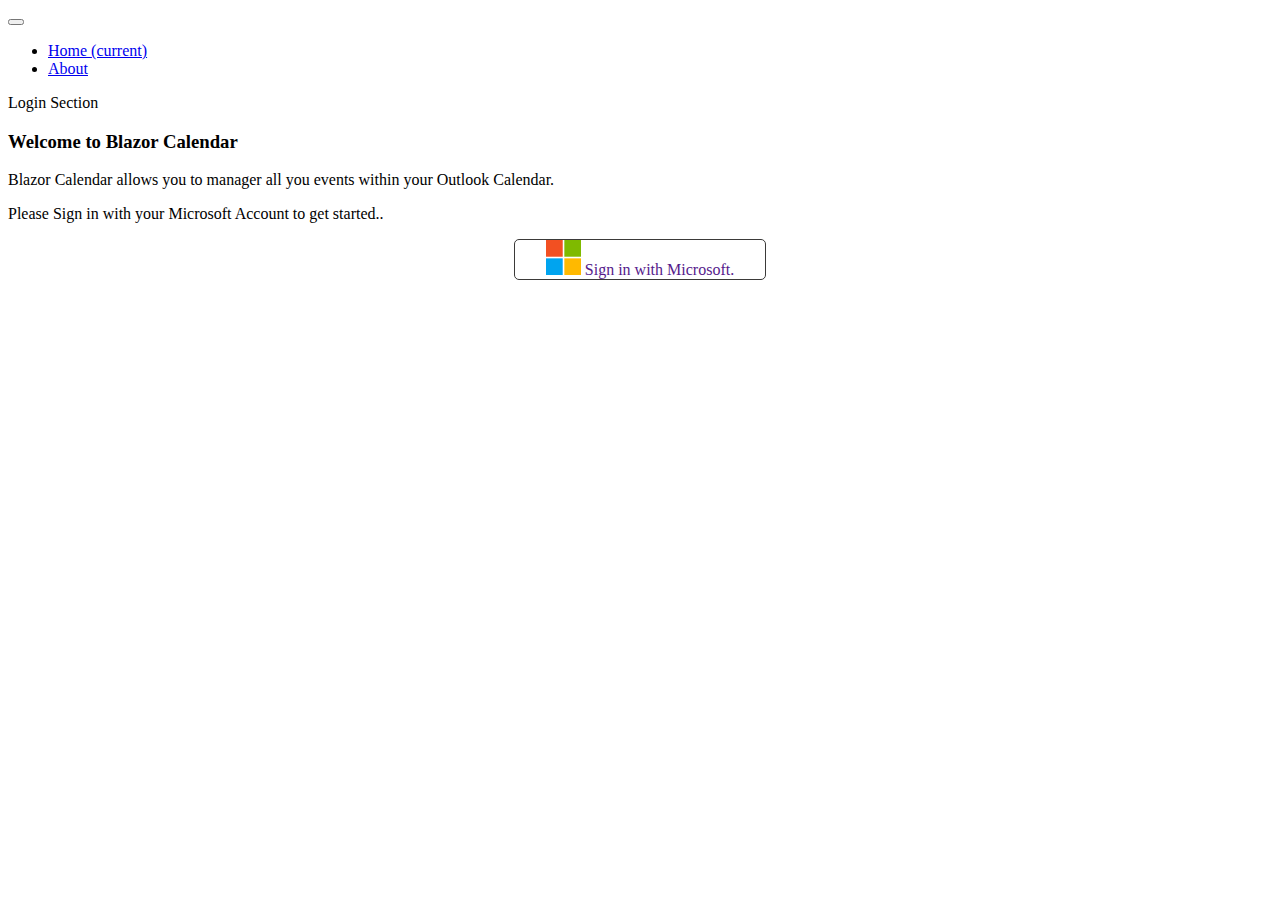
==== index.html @ 27e0ec33 "Desing the App UI with HTML, CSS and Fluent UI" ====
<!DOCTYPE html>
<html lang="en">

<head>
  <meta charset="UTF-8">
  <meta name="viewport" content="width=device-width, initial-scale=1.0">
  <title>Blazor Calendar </title>

  <!-- Main Style for the web app-->
  <link rel="stylesheet" href="Assets/css/main.css">
  <!-- bootstrap -->

  <link rel="stylesheet" href="https://stackpath.bootstrapcdn.com/bootstrap/4.5.0/css/bootstrap.min.css"
    integrity="sha384-9aIt2nRpC12Uk9gS9baDl411NQApFmC26EwAOH8WgZl5MYYxFfc+NcPb1dKGj7Sk" crossorigin="anonymous">

  <!-- Fluent UI Style -->
  <link rel="stylesheet"
    href="https://static2.sharepointonline.com/files/fabric/office-ui-fabric-core/11.0.0/css/fabric.min.css" />
</head>

<body>
  <!-- Navbar -->
  <nav class="navbar navbar-expand-lg navbar-light bg-light">
    <a class="navbar-brand" href="#"><div class="ms-BrandIcon--icon48  ms-BrandIcon--outlook" /></div></a>
    <button class="navbar-toggler" type="button" data-toggle="collapse" data-target="#navbarText"
      aria-controls="navbarText" aria-expanded="false" aria-label="Toggle navigation">
      <span class="navbar-toggler-icon"></span>
    </button>
    <div class="collapse navbar-collapse" id="navbarText">
      <ul class="navbar-nav mr-auto">
        <li class="nav-item active">
          <a class="nav-link" href="#">Home <span class="sr-only">(current)</span></a>
        </li>
         <li class="nav-item">
          <a class="nav-link" href="#">About</a>
        </li>
      </ul>
      <span class="navbar-text">
       Login Section
      </span>
    </div>
  </nav>
  
  <!-- Header -->
  <head>
    <h3 class="ms-fontSize-42 ms-fontweight-regular">Welcome to Blazor Calendar</h3>
    <p class="ms-fontSize-14 ms-fontweight-regular">Blazor Calendar allows you to manager all you events within your Outlook Calendar.</p>
    
    <!-- NotAutheticated Users  -->
    <p class="ms-fontSize-14 ms-fontweight-regular">Please Sign in with your Microsoft Account to get started..</p>
  <a href="" class="microsoft-login-button shadow-effect"><img  src="Assets/images/microsft.png"> Sign in with Microsoft.</a>
  </head>
</body>

</html>
---- Assets/css/main.css ----
header{
  padding:  20px;
}

.microsoft-login-button{
  display: block;
  margin: auto;
  margin-top: 10px;
  width: 250px;
  border-radius: 5px;
  padding: 5 7px;
  border: 1px solid #3b3a39;
  background-color: white;
  text-decoration: none;
  text-align: center;
}

.microsoft-login-button:hover{
  text-decoration: none;
  color: #3b3a39;
}

.microsoft-login-button img{
  width: 35px;
}

.shadow-effect{
  transition: 0.3s;
}

.shadow-effect:hover {

  -webkit-box-shadow: 0px 4px 15px -6px rgba(0,0,0,0.75);
-moz-box-shadow: 0px 4px 15px -6px rgba(0,0,0,0.75);
box-shadow: 0px 4px 15px -6px rgba(0,0,0,0.75);

}
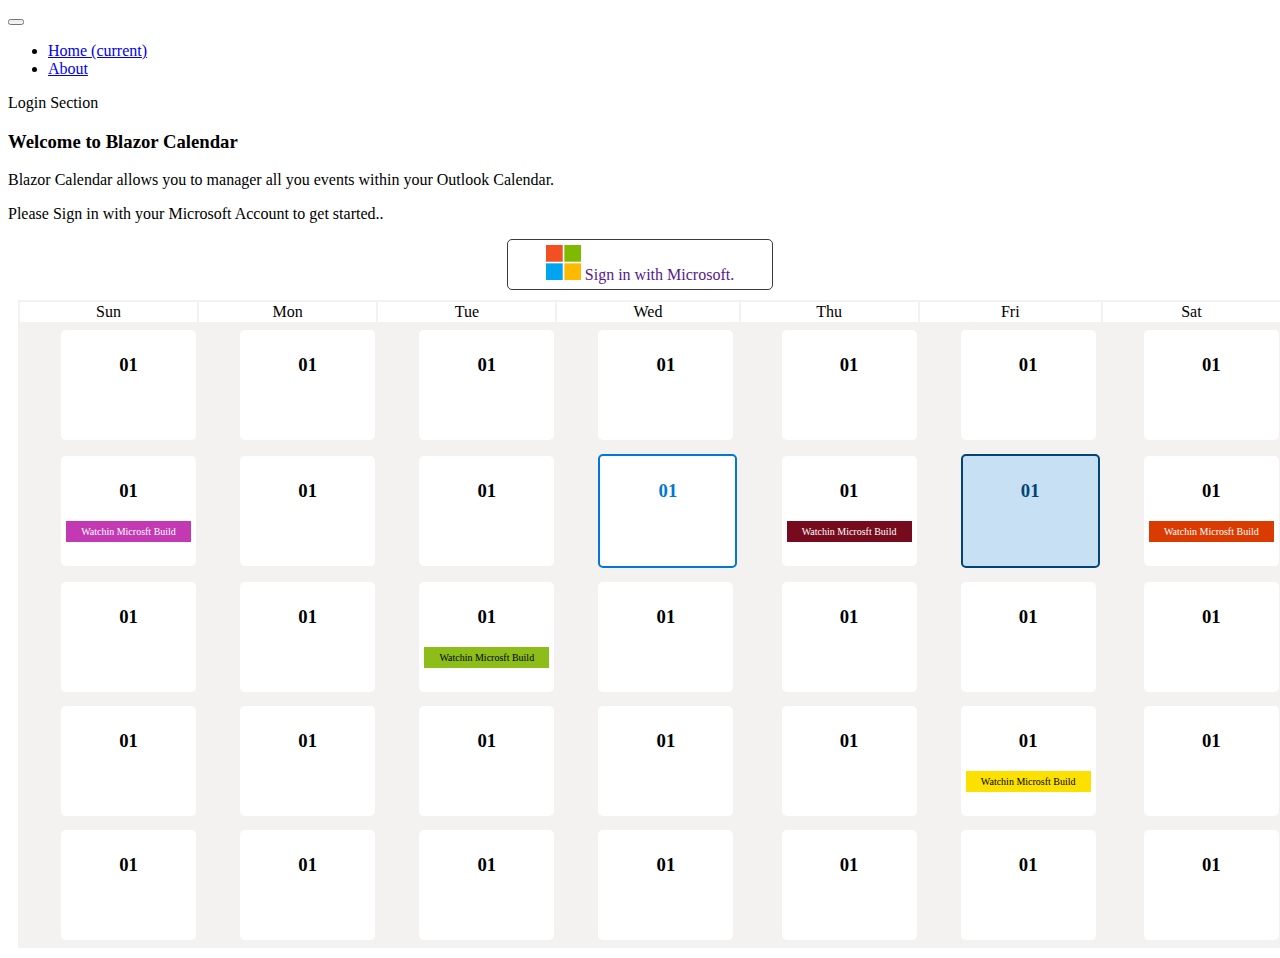
==== commit 125589b9: "desing 2 the App UI wint HTML, CSS and Fluent UI" ====
--- a/index.html
+++ b/index.html
@@ -21,7 +21,9 @@
 <body>
   <!-- Navbar -->
   <nav class="navbar navbar-expand-lg navbar-light bg-light">
-    <a class="navbar-brand" href="#"><div class="ms-BrandIcon--icon48  ms-BrandIcon--outlook" /></div></a>
+    <a class="navbar-brand" href="#">
+      <div class="ms-BrandIcon--icon48  ms-BrandIcon--outlook" />
+      </div></a>
     <button class="navbar-toggler" type="button" data-toggle="collapse" data-target="#navbarText"
       aria-controls="navbarText" aria-expanded="false" aria-label="Toggle navigation">
       <span class="navbar-toggler-icon"></span>
@@ -31,25 +33,300 @@
         <li class="nav-item active">
           <a class="nav-link" href="#">Home <span class="sr-only">(current)</span></a>
         </li>
-         <li class="nav-item">
+        <li class="nav-item">
           <a class="nav-link" href="#">About</a>
         </li>
       </ul>
       <span class="navbar-text">
-       Login Section
+        Login Section
       </span>
     </div>
   </nav>
-  
+
   <!-- Header -->
+
   <head>
     <h3 class="ms-fontSize-42 ms-fontweight-regular">Welcome to Blazor Calendar</h3>
-    <p class="ms-fontSize-14 ms-fontweight-regular">Blazor Calendar allows you to manager all you events within your Outlook Calendar.</p>
-    
+    <p class="ms-fontSize-14 ms-fontweight-regular">Blazor Calendar allows you to manager all you events within your
+      Outlook Calendar.</p>
+
     <!-- NotAutheticated Users  -->
     <p class="ms-fontSize-14 ms-fontweight-regular">Please Sign in with your Microsoft Account to get started..</p>
-  <a href="" class="microsoft-login-button shadow-effect"><img  src="Assets/images/microsft.png"> Sign in with Microsoft.</a>
+    <a href="" class="microsoft-login-button hadoe-effect"><img src="Assets/images/microsft.png"> Sign in with
+      Microsoft.</a>
   </head>
+
+  <div class="row">
+    <!-- Calendar -->
+    <div class="col-sm-12 col-lg-9">
+      <table class="calendar-table">
+        <thead>
+          <tr>
+            <td>Sun</td>
+            <td>Mon</td>
+            <td>Tue</td>
+            <td>Wed</td>
+            <td>Thu</td>
+            <td>Fri</td>
+            <td>Sat</td>
+          </tr>
+        </thead>
+        <tbody>
+        
+          <tr>
+            <td>
+              <div class="day shadow-effect">
+                <h3 class="ms-fontSize-24 ms-fontweight-regular">01</h3>
+              </div>
+            </td>
+
+            <td>
+              <div class="day shadow-effect">
+                <h3 class="ms-fontSize-24 ms-fontweight-regular">01</h3>
+              </div>
+            </td>
+
+            <td>
+              <div class="day shadow-effect">
+                <h3 class="ms-fontSize-24 ms-fontweight-regular">01</h3>
+              </div>
+            </td>
+
+            <td>
+              <div class="day shadow-effect">
+                <h3 class="ms-fontSize-24 ms-fontweight-regular">01</h3>
+              </div>
+            </td>
+
+            <td>
+              <div class="day shadow-effect">
+                <h3 class="ms-fontSize-24 ms-fontweight-regular">01</h3>
+              </div>
+            </td>
+
+            <td>
+              <div class="day shadow-effect">
+                <h3 class="ms-fontSize-24 ms-fontweight-regular">01</h3>
+              </div>
+            </td>
+
+            <td>
+              <div class="day shadow-effect">
+                <h3 class="ms-fontSize-24 ms-fontweight-regular">01</h3>
+              </div>
+            </td>
+            
+          </tr>
+
+          <tr>
+            <td>
+              <div class="day shadow-effect">
+                <h3 class="ms-fontSize-24 ms-fontweight-regular">01</h3>
+                <div>
+                  <div class="day-event magenta">
+                    Watchin Microsft Build
+                  </div>
+                </div>
+                <div>                  
+                </div>
+              </div>
+            </td>
+
+            <td>
+              <div class="day shadow-effect">
+                <h3 class="ms-fontSize-24 ms-fontweight-regular">01</h3>
+              </div>
+            </td>
+
+            <td>
+              <div class="day shadow-effect">
+                <h3 class="ms-fontSize-24 ms-fontweight-regular">01</h3>
+              </div>
+            </td>
+
+            <td>
+              <div class="day shadow-effect current-day">
+                <h3 class="ms-fontSize-24 ms-fontweight-regular">01</h3>
+              </div>
+            </td>
+
+            <td>
+              <div class="day shadow-effect">
+                <h3 class="ms-fontSize-24 ms-fontweight-regular">01</h3>
+                <div class="day-event pink-red">
+                  Watchin Microsft Build
+                </div>
+              </div>
+            </td>
+
+            <td>
+              <div class="day shadow-effect selected-day">
+                <h3 class="ms-fontSize-24 ms-fontweight-regular">01</h3>
+              </div>
+            </td>
+
+            <td>
+              <div class="day shadow-effect">
+                <h3 class="ms-fontSize-24 ms-fontweight-regular">01</h3>
+                <div class="day-event red-orange">
+                  Watchin Microsft Build
+                </div>
+              </div>
+            </td>
+            
+          </tr>
+
+          <tr>
+            <td>
+              <div class="day shadow-effect">
+                <h3 class="ms-fontSize-24 ms-fontweight-regular">01</h3>
+              </div>
+            </td>
+
+            <td>
+              <div class="day shadow-effect">
+                <h3 class="ms-fontSize-24 ms-fontweight-regular">01</h3>
+              </div>
+            </td>
+
+            <td>
+              <div class="day shadow-effect">
+                <h3 class="ms-fontSize-24 ms-fontweight-regular">01</h3>
+                <div class="day-event yellow-green">
+                  Watchin Microsft Build
+                </div>
+              </div>
+            </td>
+
+            <td>
+              <div class="day shadow-effect">
+                <h3 class="ms-fontSize-24 ms-fontweight-regular">01</h3>
+              </div>
+            </td>
+
+            <td>
+              <div class="day shadow-effect">
+                <h3 class="ms-fontSize-24 ms-fontweight-regular">01</h3>
+              </div>
+            </td>
+
+            <td>
+              <div class="day shadow-effect">
+                <h3 class="ms-fontSize-24 ms-fontweight-regular">01</h3>
+              </div>
+            </td>
+
+            <td>
+              <div class="day shadow-effect">
+                <h3 class="ms-fontSize-24 ms-fontweight-regular">01</h3>
+              </div>
+            </td>
+            
+          </tr>
+
+          <tr>
+            <td>
+              <div class="day shadow-effect">
+                <h3 class="ms-fontSize-24 ms-fontweight-regular">01</h3>
+              </div>
+            </td>
+
+            <td>
+              <div class="day shadow-effect">
+                <h3 class="ms-fontSize-24 ms-fontweight-regular">01</h3>
+              </div>
+            </td>
+
+            <td>
+              <div class="day shadow-effect">
+                <h3 class="ms-fontSize-24 ms-fontweight-regular">01</h3>
+              </div>
+            </td>
+
+            <td>
+              <div class="day shadow-effect">
+                <h3 class="ms-fontSize-24 ms-fontweight-regular">01</h3>
+              </div>
+            </td>
+
+            <td>
+              <div class="day shadow-effect">
+                <h3 class="ms-fontSize-24 ms-fontweight-regular">01</h3>
+              </div>
+            </td>
+
+            <td>
+              <div class="day  shadow-effect">
+                <h3 class="ms-fontSize-24 ms-fontweight-regular">01</h3>
+                <div class="day-event yellow">
+                  Watchin Microsft Build
+                </div>
+              </div>
+            </td>
+
+            <td>
+              <div class="day shadow-effect">
+                <h3 class="ms-fontSize-24 ms-fontweight-regular">01</h3>
+              </div>
+            </td>
+            
+          </tr>
+
+          <tr>
+            <td>
+              <div class="day shadow-effect">
+                <h3 class="ms-fontSize-24 ms-fontweight-regular">01</h3>
+              </div>
+            </td>
+
+            <td>
+              <div class="day shadow-effect">
+                <h3 class="ms-fontSize-24 ms-fontweight-regular">01</h3>
+              </div>
+            </td>
+
+            <td>
+              <div class="day shadow-effect">
+                <h3 class="ms-fontSize-24 ms-fontweight-regular">01</h3>
+              </div>
+            </td>
+
+            <td>
+              <div class="day shadow-effect">
+                <h3 class="ms-fontSize-24 ms-fontweight-regular">01</h3>
+              </div>
+            </td>
+
+            <td>
+              <div class="day shadow-effect">
+                <h3 class="ms-fontSize-24 ms-fontweight-regular">01</h3>
+              </div>
+            </td>
+
+            <td>
+              <div class="day shadow-effect">
+                <h3 class="ms-fontSize-24 ms-fontweight-regular">01</h3>
+              </div>
+            </td>
+
+            <td>
+              <div class="day shadow-effect">
+                <h3 class="ms-fontSize-24 ms-fontweight-regular">01</h3>
+              </div>
+            </td>
+            
+          </tr>
+
+        </tbody>
+      </table>
+    </div>
+
+    <!-- Day Manu -->
+    <div class="col-sm-12 col-lg-3">
+
+    </div>
+  </div>
+
 </body>
 
 </html>--- a/Assets/css/main.css
+++ b/Assets/css/main.css
@@ -8,7 +8,7 @@
   margin-top: 10px;
   width: 250px;
   border-radius: 5px;
-  padding: 5 7px;
+  padding: 5px  7px;
   border: 1px solid #3b3a39;
   background-color: white;
   text-decoration: none;
@@ -21,6 +21,7 @@
 }
 
 .microsoft-login-button img{
+  
   width: 35px;
 }
 
@@ -35,3 +36,77 @@
 box-shadow: 0px 4px 15px -6px rgba(0,0,0,0.75);
 
 }
+
+/*Calendar start*/
+
+.calendar-table{
+  margin: 10px;
+  width: 100%;  
+  background-color:#f3f2f1 ;
+  text-align: center;
+  
+}
+
+.calendar-table thead{
+  background-color: white;
+  text-align: center;
+  
+}
+ 
+.calendar-table  .day{
+  margin-left:  2.5rem;
+  width: 125px;
+  height: 100px;
+  min-width: 125px; 
+   border-radius:  5px;
+   background-color: white;
+   padding: 5px;
+   cursor: pointer;   
+   margin-bottom: 5px;
+   margin-top: 5px;
+}
+
+.current-day{
+  border:  2px solid #0078d4;
+  color: #0078d4;
+}
+
+.selected-day{
+  border: 2px solid #004578;
+  color: #004578;
+  background-color:  #c7e0f4 !important;
+}
+
+.day-event{
+  font-size: 10px;
+  padding: 5px;
+}
+
+/*Colors*/
+.red-orange{
+background-color: #da3b01;
+color: white;
+}
+
+.magenta{
+ background-color: #c239b3;
+color: white;
+}
+
+.pink-red{
+background-color:   #750b1c;
+color: white;
+
+
+}
+
+.yellow{
+  background-color: #fce100;
+  color: black;
+
+}
+
+.yellow-green{
+  background-color: #8cbd18;
+  color: black;
+}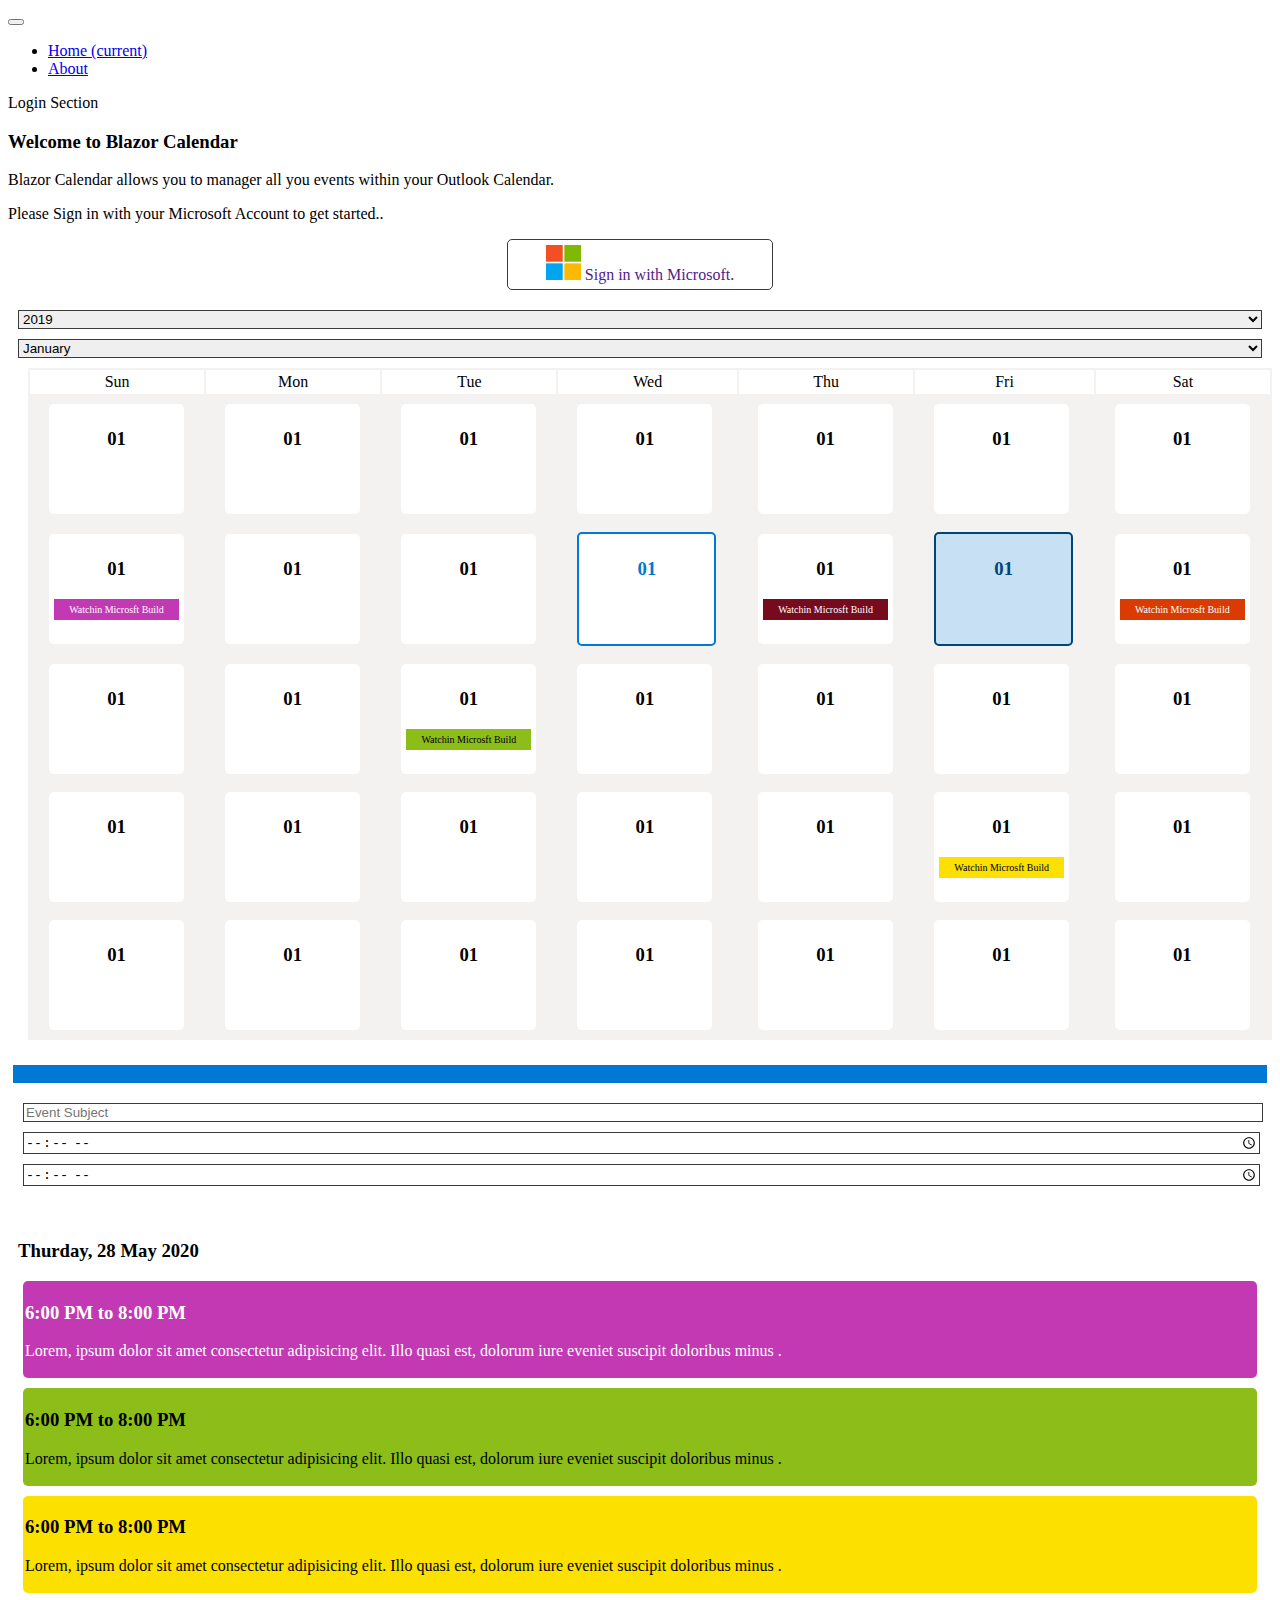
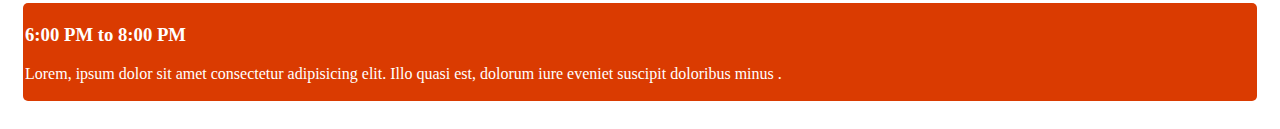
==== commit 516ad3b0: "Desing the App UI with HTML, CSS and Fluent UI Part 4" ====
--- a/index.html
+++ b/index.html
@@ -2,330 +2,402 @@
 <html lang="en">
 
 <head>
-  <meta charset="UTF-8">
-  <meta name="viewport" content="width=device-width, initial-scale=1.0">
-  <title>Blazor Calendar </title>
-
-  <!-- Main Style for the web app-->
-  <link rel="stylesheet" href="Assets/css/main.css">
-  <!-- bootstrap -->
-
-  <link rel="stylesheet" href="https://stackpath.bootstrapcdn.com/bootstrap/4.5.0/css/bootstrap.min.css"
-    integrity="sha384-9aIt2nRpC12Uk9gS9baDl411NQApFmC26EwAOH8WgZl5MYYxFfc+NcPb1dKGj7Sk" crossorigin="anonymous">
-
-  <!-- Fluent UI Style -->
-  <link rel="stylesheet"
-    href="https://static2.sharepointonline.com/files/fabric/office-ui-fabric-core/11.0.0/css/fabric.min.css" />
+	<meta charset="UTF-8">
+	<meta name="viewport" content="width=device-width, initial-scale=1.0">
+	<title>Blazor Calendar </title>
+
+	<!-- Main Style for the web app-->
+	<link rel="stylesheet" href="Assets/css/main.css">
+	<!-- bootstrap -->
+
+	<link rel="stylesheet" href="https://stackpath.bootstrapcdn.com/bootstrap/4.5.0/css/bootstrap.min.css"
+		integrity="sha384-9aIt2nRpC12Uk9gS9baDl411NQApFmC26EwAOH8WgZl5MYYxFfc+NcPb1dKGj7Sk" crossorigin="anonymous">
+
+	<!-- Fluent UI Style -->
+	<link rel="stylesheet"
+		href="https://static2.sharepointonline.com/files/fabric/office-ui-fabric-core/11.0.0/css/fabric.min.css" />
 </head>
 
 <body>
-  <!-- Navbar -->
-  <nav class="navbar navbar-expand-lg navbar-light bg-light">
-    <a class="navbar-brand" href="#">
-      <div class="ms-BrandIcon--icon48  ms-BrandIcon--outlook" />
-      </div></a>
-    <button class="navbar-toggler" type="button" data-toggle="collapse" data-target="#navbarText"
-      aria-controls="navbarText" aria-expanded="false" aria-label="Toggle navigation">
-      <span class="navbar-toggler-icon"></span>
-    </button>
-    <div class="collapse navbar-collapse" id="navbarText">
-      <ul class="navbar-nav mr-auto">
-        <li class="nav-item active">
-          <a class="nav-link" href="#">Home <span class="sr-only">(current)</span></a>
-        </li>
-        <li class="nav-item">
-          <a class="nav-link" href="#">About</a>
-        </li>
-      </ul>
-      <span class="navbar-text">
-        Login Section
-      </span>
-    </div>
-  </nav>
-
-  <!-- Header -->
-
-  <head>
-    <h3 class="ms-fontSize-42 ms-fontweight-regular">Welcome to Blazor Calendar</h3>
-    <p class="ms-fontSize-14 ms-fontweight-regular">Blazor Calendar allows you to manager all you events within your
-      Outlook Calendar.</p>
-
-    <!-- NotAutheticated Users  -->
-    <p class="ms-fontSize-14 ms-fontweight-regular">Please Sign in with your Microsoft Account to get started..</p>
-    <a href="" class="microsoft-login-button hadoe-effect"><img src="Assets/images/microsft.png"> Sign in with
-      Microsoft.</a>
-  </head>
-
-  <div class="row">
-    <!-- Calendar -->
-    <div class="col-sm-12 col-lg-9">
-      <table class="calendar-table">
-        <thead>
-          <tr>
-            <td>Sun</td>
-            <td>Mon</td>
-            <td>Tue</td>
-            <td>Wed</td>
-            <td>Thu</td>
-            <td>Fri</td>
-            <td>Sat</td>
-          </tr>
-        </thead>
-        <tbody>
-        
-          <tr>
-            <td>
-              <div class="day shadow-effect">
-                <h3 class="ms-fontSize-24 ms-fontweight-regular">01</h3>
-              </div>
-            </td>
-
-            <td>
-              <div class="day shadow-effect">
-                <h3 class="ms-fontSize-24 ms-fontweight-regular">01</h3>
-              </div>
-            </td>
-
-            <td>
-              <div class="day shadow-effect">
-                <h3 class="ms-fontSize-24 ms-fontweight-regular">01</h3>
-              </div>
-            </td>
-
-            <td>
-              <div class="day shadow-effect">
-                <h3 class="ms-fontSize-24 ms-fontweight-regular">01</h3>
-              </div>
-            </td>
-
-            <td>
-              <div class="day shadow-effect">
-                <h3 class="ms-fontSize-24 ms-fontweight-regular">01</h3>
-              </div>
-            </td>
-
-            <td>
-              <div class="day shadow-effect">
-                <h3 class="ms-fontSize-24 ms-fontweight-regular">01</h3>
-              </div>
-            </td>
-
-            <td>
-              <div class="day shadow-effect">
-                <h3 class="ms-fontSize-24 ms-fontweight-regular">01</h3>
-              </div>
-            </td>
-            
-          </tr>
-
-          <tr>
-            <td>
-              <div class="day shadow-effect">
-                <h3 class="ms-fontSize-24 ms-fontweight-regular">01</h3>
-                <div>
-                  <div class="day-event magenta">
-                    Watchin Microsft Build
-                  </div>
-                </div>
-                <div>                  
-                </div>
-              </div>
-            </td>
-
-            <td>
-              <div class="day shadow-effect">
-                <h3 class="ms-fontSize-24 ms-fontweight-regular">01</h3>
-              </div>
-            </td>
-
-            <td>
-              <div class="day shadow-effect">
-                <h3 class="ms-fontSize-24 ms-fontweight-regular">01</h3>
-              </div>
-            </td>
-
-            <td>
-              <div class="day shadow-effect current-day">
-                <h3 class="ms-fontSize-24 ms-fontweight-regular">01</h3>
-              </div>
-            </td>
-
-            <td>
-              <div class="day shadow-effect">
-                <h3 class="ms-fontSize-24 ms-fontweight-regular">01</h3>
-                <div class="day-event pink-red">
-                  Watchin Microsft Build
-                </div>
-              </div>
-            </td>
-
-            <td>
-              <div class="day shadow-effect selected-day">
-                <h3 class="ms-fontSize-24 ms-fontweight-regular">01</h3>
-              </div>
-            </td>
-
-            <td>
-              <div class="day shadow-effect">
-                <h3 class="ms-fontSize-24 ms-fontweight-regular">01</h3>
-                <div class="day-event red-orange">
-                  Watchin Microsft Build
-                </div>
-              </div>
-            </td>
-            
-          </tr>
-
-          <tr>
-            <td>
-              <div class="day shadow-effect">
-                <h3 class="ms-fontSize-24 ms-fontweight-regular">01</h3>
-              </div>
-            </td>
-
-            <td>
-              <div class="day shadow-effect">
-                <h3 class="ms-fontSize-24 ms-fontweight-regular">01</h3>
-              </div>
-            </td>
-
-            <td>
-              <div class="day shadow-effect">
-                <h3 class="ms-fontSize-24 ms-fontweight-regular">01</h3>
-                <div class="day-event yellow-green">
-                  Watchin Microsft Build
-                </div>
-              </div>
-            </td>
-
-            <td>
-              <div class="day shadow-effect">
-                <h3 class="ms-fontSize-24 ms-fontweight-regular">01</h3>
-              </div>
-            </td>
-
-            <td>
-              <div class="day shadow-effect">
-                <h3 class="ms-fontSize-24 ms-fontweight-regular">01</h3>
-              </div>
-            </td>
-
-            <td>
-              <div class="day shadow-effect">
-                <h3 class="ms-fontSize-24 ms-fontweight-regular">01</h3>
-              </div>
-            </td>
-
-            <td>
-              <div class="day shadow-effect">
-                <h3 class="ms-fontSize-24 ms-fontweight-regular">01</h3>
-              </div>
-            </td>
-            
-          </tr>
-
-          <tr>
-            <td>
-              <div class="day shadow-effect">
-                <h3 class="ms-fontSize-24 ms-fontweight-regular">01</h3>
-              </div>
-            </td>
-
-            <td>
-              <div class="day shadow-effect">
-                <h3 class="ms-fontSize-24 ms-fontweight-regular">01</h3>
-              </div>
-            </td>
-
-            <td>
-              <div class="day shadow-effect">
-                <h3 class="ms-fontSize-24 ms-fontweight-regular">01</h3>
-              </div>
-            </td>
-
-            <td>
-              <div class="day shadow-effect">
-                <h3 class="ms-fontSize-24 ms-fontweight-regular">01</h3>
-              </div>
-            </td>
-
-            <td>
-              <div class="day shadow-effect">
-                <h3 class="ms-fontSize-24 ms-fontweight-regular">01</h3>
-              </div>
-            </td>
-
-            <td>
-              <div class="day  shadow-effect">
-                <h3 class="ms-fontSize-24 ms-fontweight-regular">01</h3>
-                <div class="day-event yellow">
-                  Watchin Microsft Build
-                </div>
-              </div>
-            </td>
-
-            <td>
-              <div class="day shadow-effect">
-                <h3 class="ms-fontSize-24 ms-fontweight-regular">01</h3>
-              </div>
-            </td>
-            
-          </tr>
-
-          <tr>
-            <td>
-              <div class="day shadow-effect">
-                <h3 class="ms-fontSize-24 ms-fontweight-regular">01</h3>
-              </div>
-            </td>
-
-            <td>
-              <div class="day shadow-effect">
-                <h3 class="ms-fontSize-24 ms-fontweight-regular">01</h3>
-              </div>
-            </td>
-
-            <td>
-              <div class="day shadow-effect">
-                <h3 class="ms-fontSize-24 ms-fontweight-regular">01</h3>
-              </div>
-            </td>
-
-            <td>
-              <div class="day shadow-effect">
-                <h3 class="ms-fontSize-24 ms-fontweight-regular">01</h3>
-              </div>
-            </td>
-
-            <td>
-              <div class="day shadow-effect">
-                <h3 class="ms-fontSize-24 ms-fontweight-regular">01</h3>
-              </div>
-            </td>
-
-            <td>
-              <div class="day shadow-effect">
-                <h3 class="ms-fontSize-24 ms-fontweight-regular">01</h3>
-              </div>
-            </td>
-
-            <td>
-              <div class="day shadow-effect">
-                <h3 class="ms-fontSize-24 ms-fontweight-regular">01</h3>
-              </div>
-            </td>
-            
-          </tr>
-
-        </tbody>
-      </table>
-    </div>
-
-    <!-- Day Manu -->
-    <div class="col-sm-12 col-lg-3">
-
-    </div>
-  </div>
+	<!-- Navbar -->
+	<nav class="navbar navbar-expand-lg navbar-light bg-light">
+		<a class="navbar-brand" href="#">
+			<div class="ms-BrandIcon--icon48  ms-BrandIcon--outlook" />
+			</div></a>
+		<button class="navbar-toggler" type="button" data-toggle="collapse" data-target="#navbarText"
+			aria-controls="navbarText" aria-expanded="false" aria-label="Toggle navigation">
+			<span class="navbar-toggler-icon"></span>
+		</button>
+		<div class="collapse navbar-collapse" id="navbarText">
+			<ul class="navbar-nav mr-auto">
+				<li class="nav-item active">
+					<a class="nav-link" href="#">Home <span class="sr-only">(current)</span></a>
+				</li>
+				<li class="nav-item">
+					<a class="nav-link" href="#">About</a>
+				</li>
+			</ul>
+			<span class="navbar-text">
+				Login Section
+			</span>
+		</div>
+	</nav>
+
+	<!-- Header -->
+
+	<head>
+		<h3 class="ms-fontSize-42 ms-fontweight-regular">Welcome to Blazor Calendar</h3>
+		<p class="ms-fontSize-14 ms-fontweight-regular">Blazor Calendar allows you to manager all you events within your
+			Outlook Calendar.</p>
+
+		<!-- NotAutheticated Users  -->
+		<p class="ms-fontSize-14 ms-fontweight-regular">Please Sign in with your Microsoft Account to get started..</p>
+		<a href="" class="microsoft-login-button hadoe-effect"><img src="Assets/images/microsft.png"> Sign in with
+			Microsoft.</a>
+	</head>
+
+	<div class="row">
+		<!-- Calendar -->
+		<div class="col-sm-12 col-md-12  col-lg-9">
+			<div class="calendar">
+				<div class="row">
+					<div class="col-sm-12 col-lg-2">
+						<select name="" id="" class="fluent-Input">
+							<option value="">2019</option>
+							<option value="">2019</option>
+							<option value="">2019</option>
+						</select>
+					</div>
+
+					<div class="col-sm-12 col-lg-2">
+						<select name="" id="" class="fluent-Input">
+							<option value="">January</option>
+							<option value="">February</option>
+							<option value="">March</option>
+							<option value="">April</option>
+							<option value="">May</option>
+							<option value="">june</option>
+							<option value="">July</option>
+							<option value="">August</option>
+							<option value="">September</option>
+							<option value="">Actober</option>
+							<option value="">November</option>
+							<option value="">Dicember</option>
+						</select>
+					</div>
+
+				</div>
+				<table class="calendar-table">
+					<thead>
+						<tr>
+							<td>Sun</td>
+							<td>Mon</td>
+							<td>Tue</td>
+							<td>Wed</td>
+							<td>Thu</td>
+							<td>Fri</td>
+							<td>Sat</td>
+						</tr>
+					</thead>
+					<tbody>
+
+						<tr>
+							<td>
+								<div class="day shadow-effect">
+									<h3 class="ms-fontSize-24 ms-fontweight-regular">01</h3>
+								</div>
+							</td>
+
+							<td>
+								<div class="day shadow-effect">
+									<h3 class="ms-fontSize-24 ms-fontweight-regular">01</h3>
+								</div>
+							</td>
+
+							<td>
+								<div class="day shadow-effect">
+									<h3 class="ms-fontSize-24 ms-fontweight-regular">01</h3>
+								</div>
+							</td>
+
+							<td>
+								<div class="day shadow-effect">
+									<h3 class="ms-fontSize-24 ms-fontweight-regular">01</h3>
+								</div>
+							</td>
+
+							<td>
+								<div class="day shadow-effect">
+									<h3 class="ms-fontSize-24 ms-fontweight-regular">01</h3>
+								</div>
+							</td>
+
+							<td>
+								<div class="day shadow-effect">
+									<h3 class="ms-fontSize-24 ms-fontweight-regular">01</h3>
+								</div>
+							</td>
+
+							<td>
+								<div class="day shadow-effect">
+									<h3 class="ms-fontSize-24 ms-fontweight-regular">01</h3>
+								</div>
+							</td>
+
+						</tr>
+
+						<tr>
+							<td>
+								<div class="day shadow-effect">
+									<h3 class="ms-fontSize-24 ms-fontweight-regular">01</h3>
+									<div>
+										<div class="day-event magenta">
+											Watchin Microsft Build
+										</div>
+									</div>
+									<div>
+									</div>
+								</div>
+							</td>
+
+							<td>
+								<div class="day shadow-effect">
+									<h3 class="ms-fontSize-24 ms-fontweight-regular">01</h3>
+								</div>
+							</td>
+
+							<td>
+								<div class="day shadow-effect">
+									<h3 class="ms-fontSize-24 ms-fontweight-regular">01</h3>
+								</div>
+							</td>
+
+							<td>
+								<div class="day shadow-effect current-day">
+									<h3 class="ms-fontSize-24 ms-fontweight-regular">01</h3>
+								</div>
+							</td>
+
+							<td>
+								<div class="day shadow-effect">
+									<h3 class="ms-fontSize-24 ms-fontweight-regular">01</h3>
+									<div class="day-event pink-red">
+										Watchin Microsft Build
+									</div>
+								</div>
+							</td>
+
+							<td>
+								<div class="day shadow-effect selected-day">
+									<h3 class="ms-fontSize-24 ms-fontweight-regular">01</h3>
+								</div>
+							</td>
+
+							<td>
+								<div class="day shadow-effect">
+									<h3 class="ms-fontSize-24 ms-fontweight-regular">01</h3>
+									<div class="day-event red-orange">
+										Watchin Microsft Build
+									</div>
+								</div>
+							</td>
+
+						</tr>
+
+						<tr>
+							<td>
+								<div class="day shadow-effect">
+									<h3 class="ms-fontSize-24 ms-fontweight-regular">01</h3>
+								</div>
+							</td>
+
+							<td>
+								<div class="day shadow-effect">
+									<h3 class="ms-fontSize-24 ms-fontweight-regular">01</h3>
+								</div>
+							</td>
+
+							<td>
+								<div class="day shadow-effect">
+									<h3 class="ms-fontSize-24 ms-fontweight-regular">01</h3>
+									<div class="day-event yellow-green">
+										Watchin Microsft Build
+									</div>
+								</div>
+							</td>
+
+							<td>
+								<div class="day shadow-effect">
+									<h3 class="ms-fontSize-24 ms-fontweight-regular">01</h3>
+								</div>
+							</td>
+
+							<td>
+								<div class="day shadow-effect">
+									<h3 class="ms-fontSize-24 ms-fontweight-regular">01</h3>
+								</div>
+							</td>
+
+							<td>
+								<div class="day shadow-effect">
+									<h3 class="ms-fontSize-24 ms-fontweight-regular">01</h3>
+								</div>
+							</td>
+
+							<td>
+								<div class="day shadow-effect">
+									<h3 class="ms-fontSize-24 ms-fontweight-regular">01</h3>
+								</div>
+							</td>
+
+						</tr>
+
+						<tr>
+							<td>
+								<div class="day shadow-effect">
+									<h3 class="ms-fontSize-24 ms-fontweight-regular">01</h3>
+								</div>
+							</td>
+
+							<td>
+								<div class="day shadow-effect">
+									<h3 class="ms-fontSize-24 ms-fontweight-regular">01</h3>
+								</div>
+							</td>
+
+							<td>
+								<div class="day shadow-effect">
+									<h3 class="ms-fontSize-24 ms-fontweight-regular">01</h3>
+								</div>
+							</td>
+
+							<td>
+								<div class="day shadow-effect">
+									<h3 class="ms-fontSize-24 ms-fontweight-regular">01</h3>
+								</div>
+							</td>
+
+							<td>
+								<div class="day shadow-effect">
+									<h3 class="ms-fontSize-24 ms-fontweight-regular">01</h3>
+								</div>
+							</td>
+
+							<td>
+								<div class="day  shadow-effect">
+									<h3 class="ms-fontSize-24 ms-fontweight-regular">01</h3>
+									<div class="day-event yellow">
+										Watchin Microsft Build
+									</div>
+								</div>
+							</td>
+
+							<td>
+								<div class="day shadow-effect">
+									<h3 class="ms-fontSize-24 ms-fontweight-regular">01</h3>
+								</div>
+							</td>
+
+						</tr>
+
+						<tr>
+							<td>
+								<div class="day shadow-effect">
+									<h3 class="ms-fontSize-24 ms-fontweight-regular">01</h3>
+								</div>
+							</td>
+
+							<td>
+								<div class="day shadow-effect">
+									<h3 class="ms-fontSize-24 ms-fontweight-regular">01</h3>
+								</div>
+							</td>
+
+							<td>
+								<div class="day shadow-effect">
+									<h3 class="ms-fontSize-24 ms-fontweight-regular">01</h3>
+								</div>
+							</td>
+
+							<td>
+								<div class="day shadow-effect">
+									<h3 class="ms-fontSize-24 ms-fontweight-regular">01</h3>
+								</div>
+							</td>
+
+							<td>
+								<div class="day shadow-effect">
+									<h3 class="ms-fontSize-24 ms-fontweight-regular">01</h3>
+								</div>
+							</td>
+
+							<td>
+								<div class="day shadow-effect">
+									<h3 class="ms-fontSize-24 ms-fontweight-regular">01</h3>
+								</div>
+							</td>
+
+							<td>
+								<div class="day shadow-effect">
+									<h3 class="ms-fontSize-24 ms-fontweight-regular">01</h3>
+								</div>
+							</td>
+
+						</tr>
+
+					</tbody>
+				</table>
+			</div>
+		</div>
+
+		<!-- Day Manu -->
+		<div class="col-sm-12 col-md-12 col-lg-3 ">
+			<!-- Day Event -->
+			<div class="ms-depth-16 card">
+				<div class="calendar-toolbar">
+					<button class="toolbar-button"> <i class="ms-Icon ms-Icon--AddEvent"></i></button>
+				</div>
+
+				<div class="card-content">
+					<input type="text" class="fluent-Input" placeholder="Event Subject">
+					<input type="time" class="fluent-Input" placeholder="Event Subject">
+					<input type="time" class="fluent-Input" placeholder="Event Subject">
+				</div>
+			</div>
+			<!-- Day Events List -->
+			<div class="ms-depth-16">
+				<div class="card-content">
+					<h3 class="ms-fontSize-22  ms-fontweight-regular">Thurday, 28 May 2020</h3>
+
+					<div class="event  shadow-effect magenta">
+						<h3 class="ms-fontSize-14 ms-fontweight-regular">6:00 PM to 8:00 PM</h3>
+						<p class="ms--fontSize-11 ms-fontweight-regular">Lorem, ipsum dolor sit amet consectetur adipisicing elit.
+							Illo quasi est, dolorum iure eveniet suscipit doloribus minus .</p>
+					</div>
+
+					<div class="event  shadow-effect  yellow-green">
+						<h3 class="ms-fontSize-14 ms-fontweight-regular">6:00 PM to 8:00 PM</h3>
+						<p class="ms--fontSize-11 ms-fontweight-regular">Lorem, ipsum dolor sit amet consectetur adipisicing elit.
+							Illo quasi est, dolorum iure eveniet suscipit doloribus minus .</p>
+					</div>
+
+					<div class="event  shadow-effect yellow">
+						<h3 class="ms-fontSize-14 ms-fontweight-regular">6:00 PM to 8:00 PM</h3>
+						<p class="ms--fontSize-11 ms-fontweight-regular">Lorem, ipsum dolor sit amet consectetur adipisicing elit.
+							Illo quasi est, dolorum iure eveniet suscipit doloribus minus .</p>
+					</div>
+
+					<div class="event  shadow-effect red-orange">
+						<h3 class="ms-fontSize-14 ms-fontweight-regular">6:00 PM to 8:00 PM</h3>
+						<p class="ms--fontSize-11 ms-fontweight-regular">Lorem, ipsum dolor sit amet consectetur adipisicing elit.
+							Illo quasi est, dolorum iure eveniet suscipit doloribus minus .</p>
+					</div>
+
+				</div>
+			</div>
+		</div>
+	</div>
+
 
 </body>
 
--- a/Assets/css/main.css
+++ b/Assets/css/main.css
@@ -39,6 +39,9 @@
 
 /*Calendar start*/
 
+.calendar{
+	padding: 10px;
+}
 .calendar-table{
   margin: 10px;
   width: 100%;  
@@ -54,7 +57,7 @@
 }
  
 .calendar-table  .day{
-  margin-left:  2.5rem;
+  margin-left:  1rem;
   width: 125px;
   height: 100px;
   min-width: 125px; 
@@ -64,6 +67,10 @@
    cursor: pointer;   
    margin-bottom: 5px;
    margin-top: 5px;
+}
+
+.calendar-table td{
+	padding: 3px;
 }
 
 .current-day{
@@ -109,4 +116,71 @@
 .yellow-green{
   background-color: #8cbd18;
   color: black;
+}
+/* Calendar day section*/
+.calendar-toolbar {
+	background-color: #0078d4;
+	color: white;
+}
+
+.toolbar-button{
+background: #0078d4;
+margin: 0px;
+padding: 5px 10px;
+text-align: center;
+vertical-align: middle;
+outline: none;
+font-size: 25px;
+font-weight: 100;
+color: white;
+border: none;
+}
+
+.toolbar-button:hover{
+	background-color:#004578 ;
+}
+
+.toolbar-button:focus{
+	border: none;
+	outline: none;
+}
+/* Input Style */
+.fluent-Input{
+display: block;
+width: 100%;
+padding: 3 7px;
+margin: 10px 0;
+border: 1px solid #3b3a39;
+}
+
+.fluent-Input:focus{
+	outline: none;
+	border:  2px dashed #0078d4;
+}
+
+.card-content {
+	padding:  10px;
+}
+
+.event{
+border-radius: 5px;
+margin: 10px 5px;
+padding: 2px;
+}
+.card{
+	margin: 5px;
+	
+}
+
+/* Media Query */
+@media (max-width: 900px)
+{
+	.calendar-table .day{
+		width: 100%;
+		height: 50px;
+	}
+
+	.day .day-event{
+		display: none;
+	}
 }